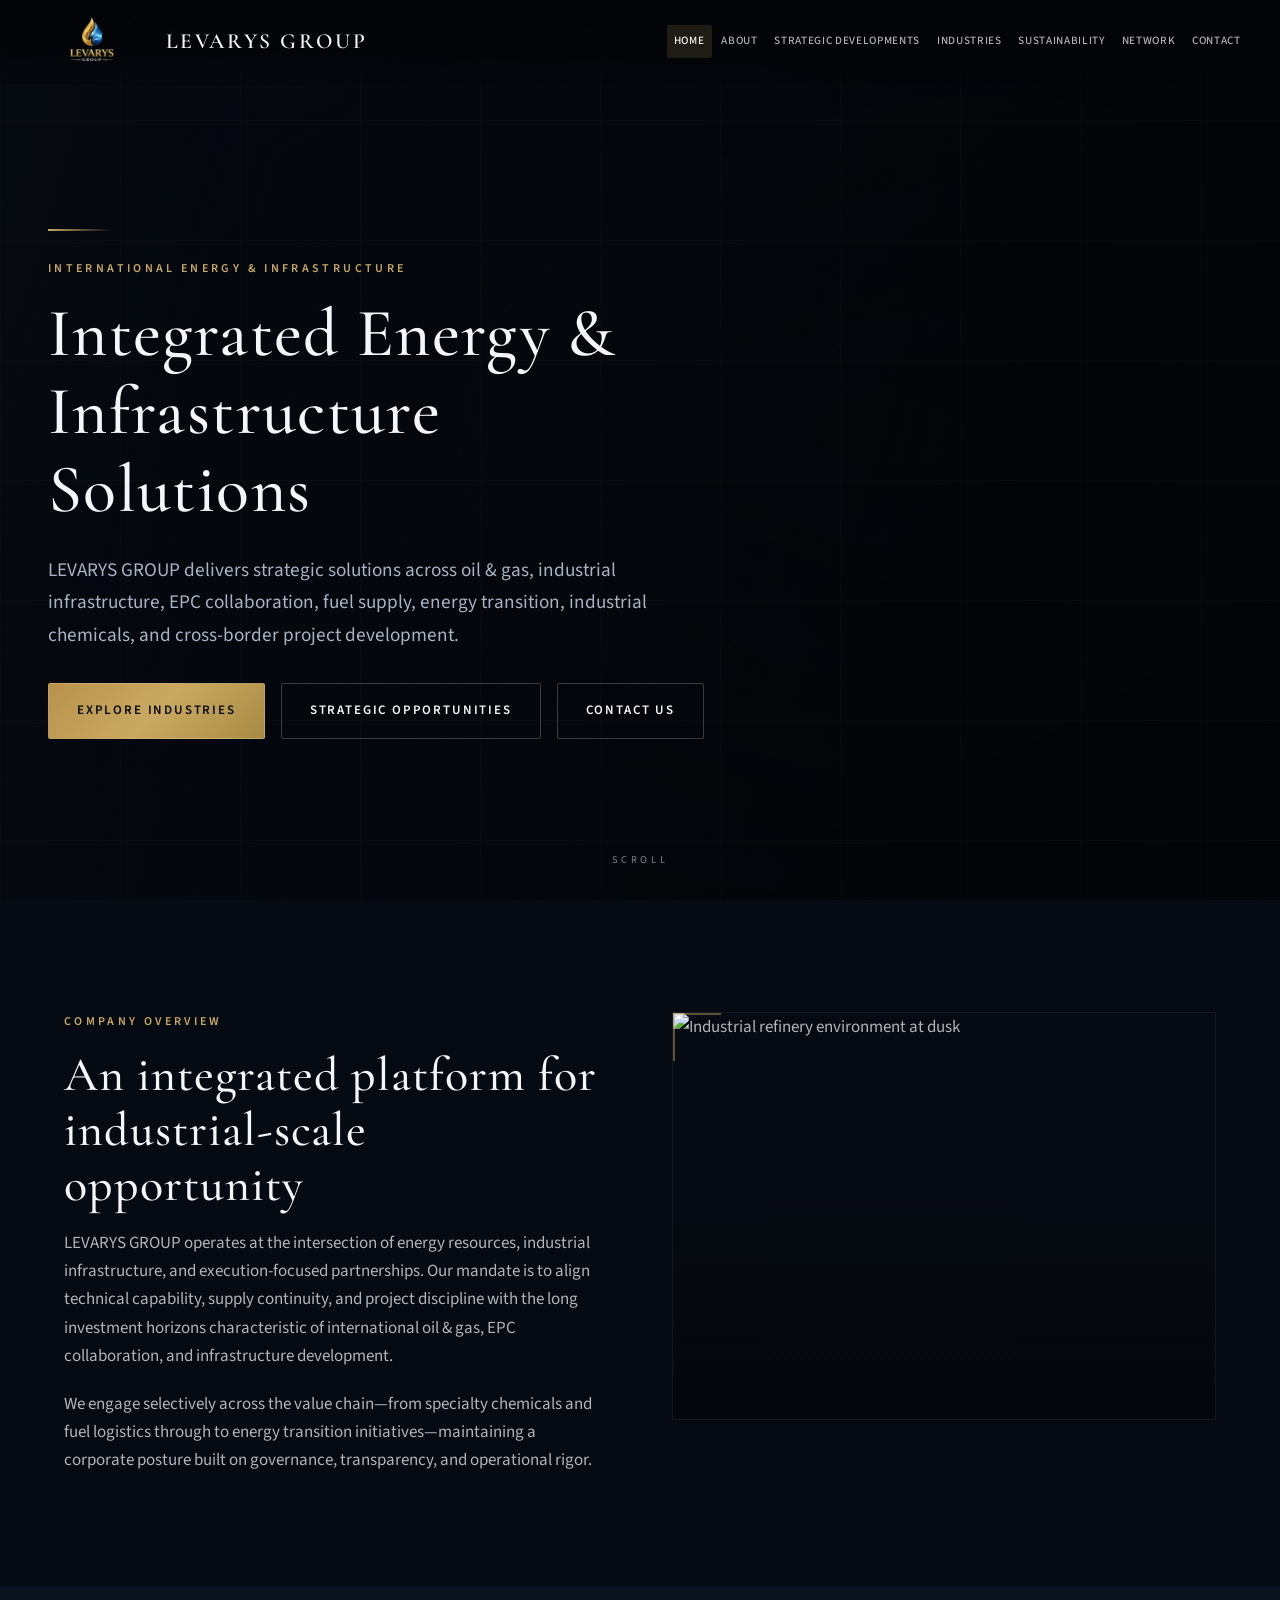
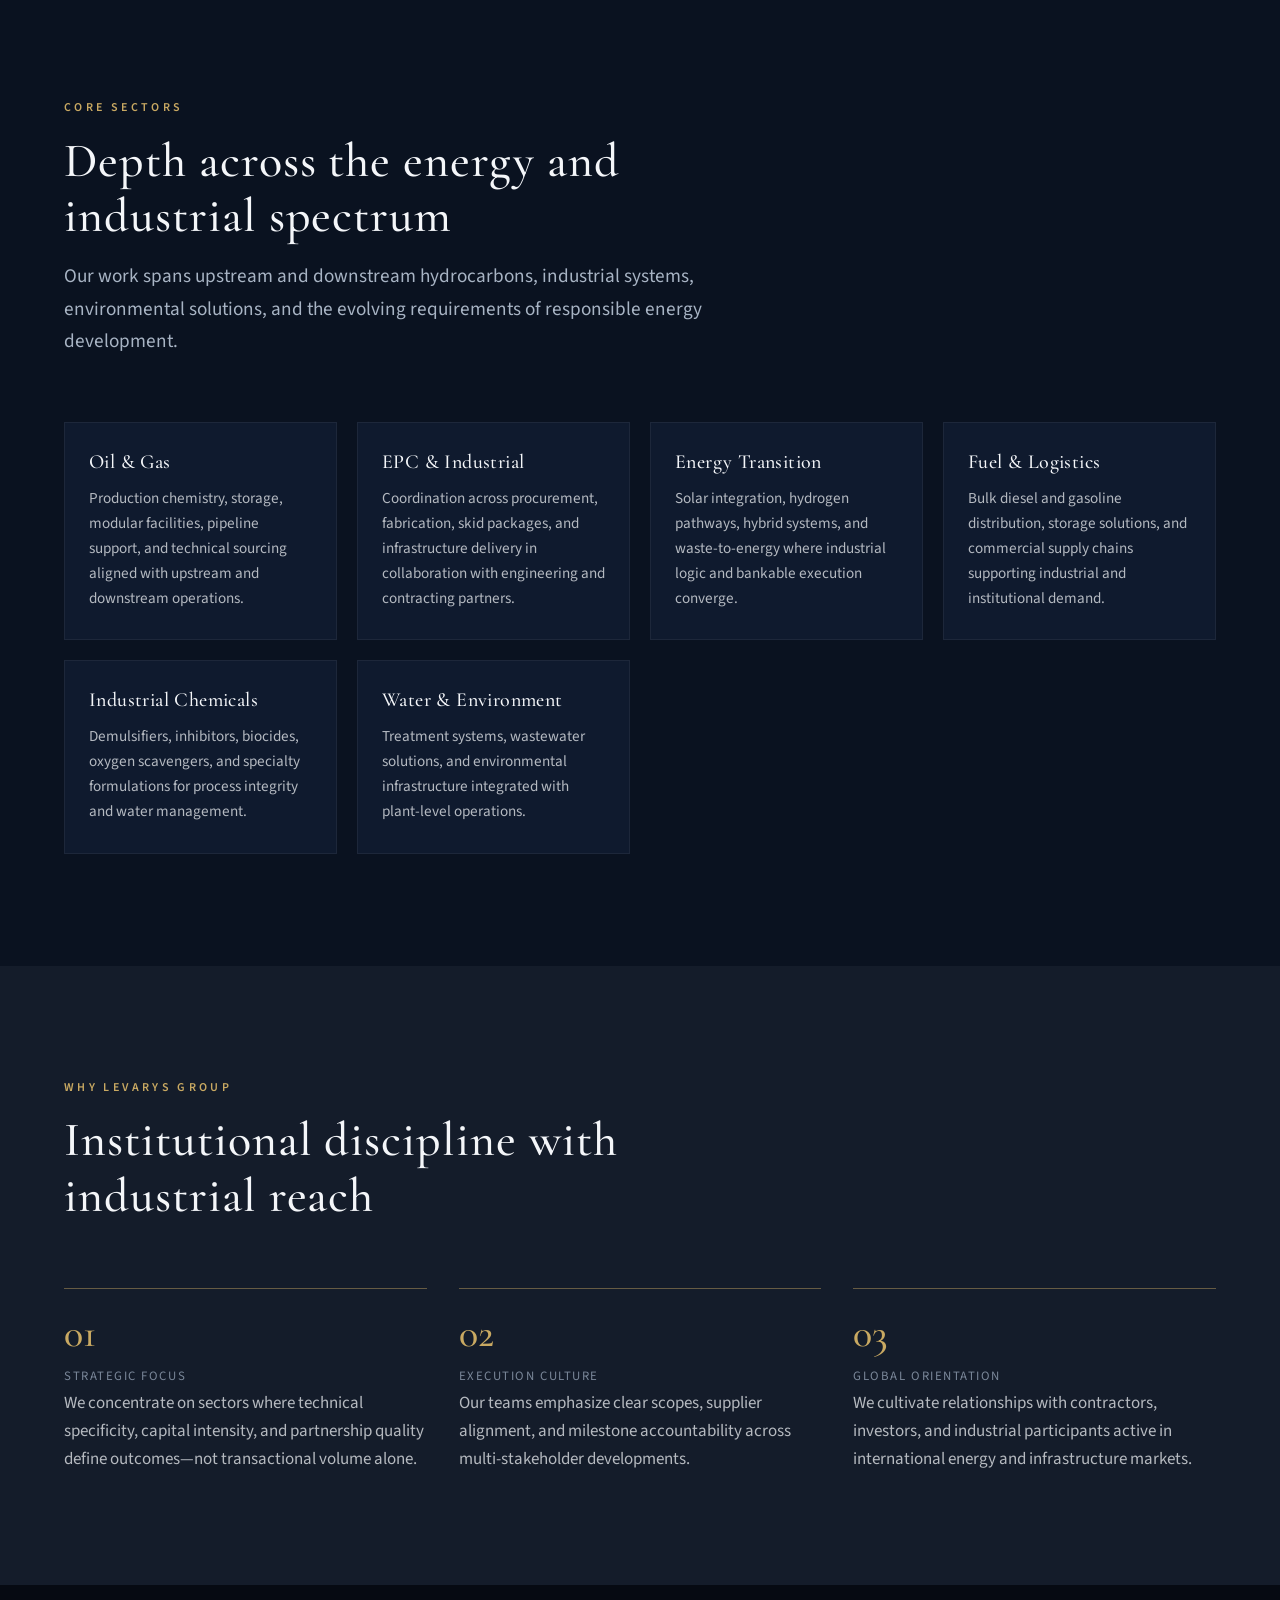
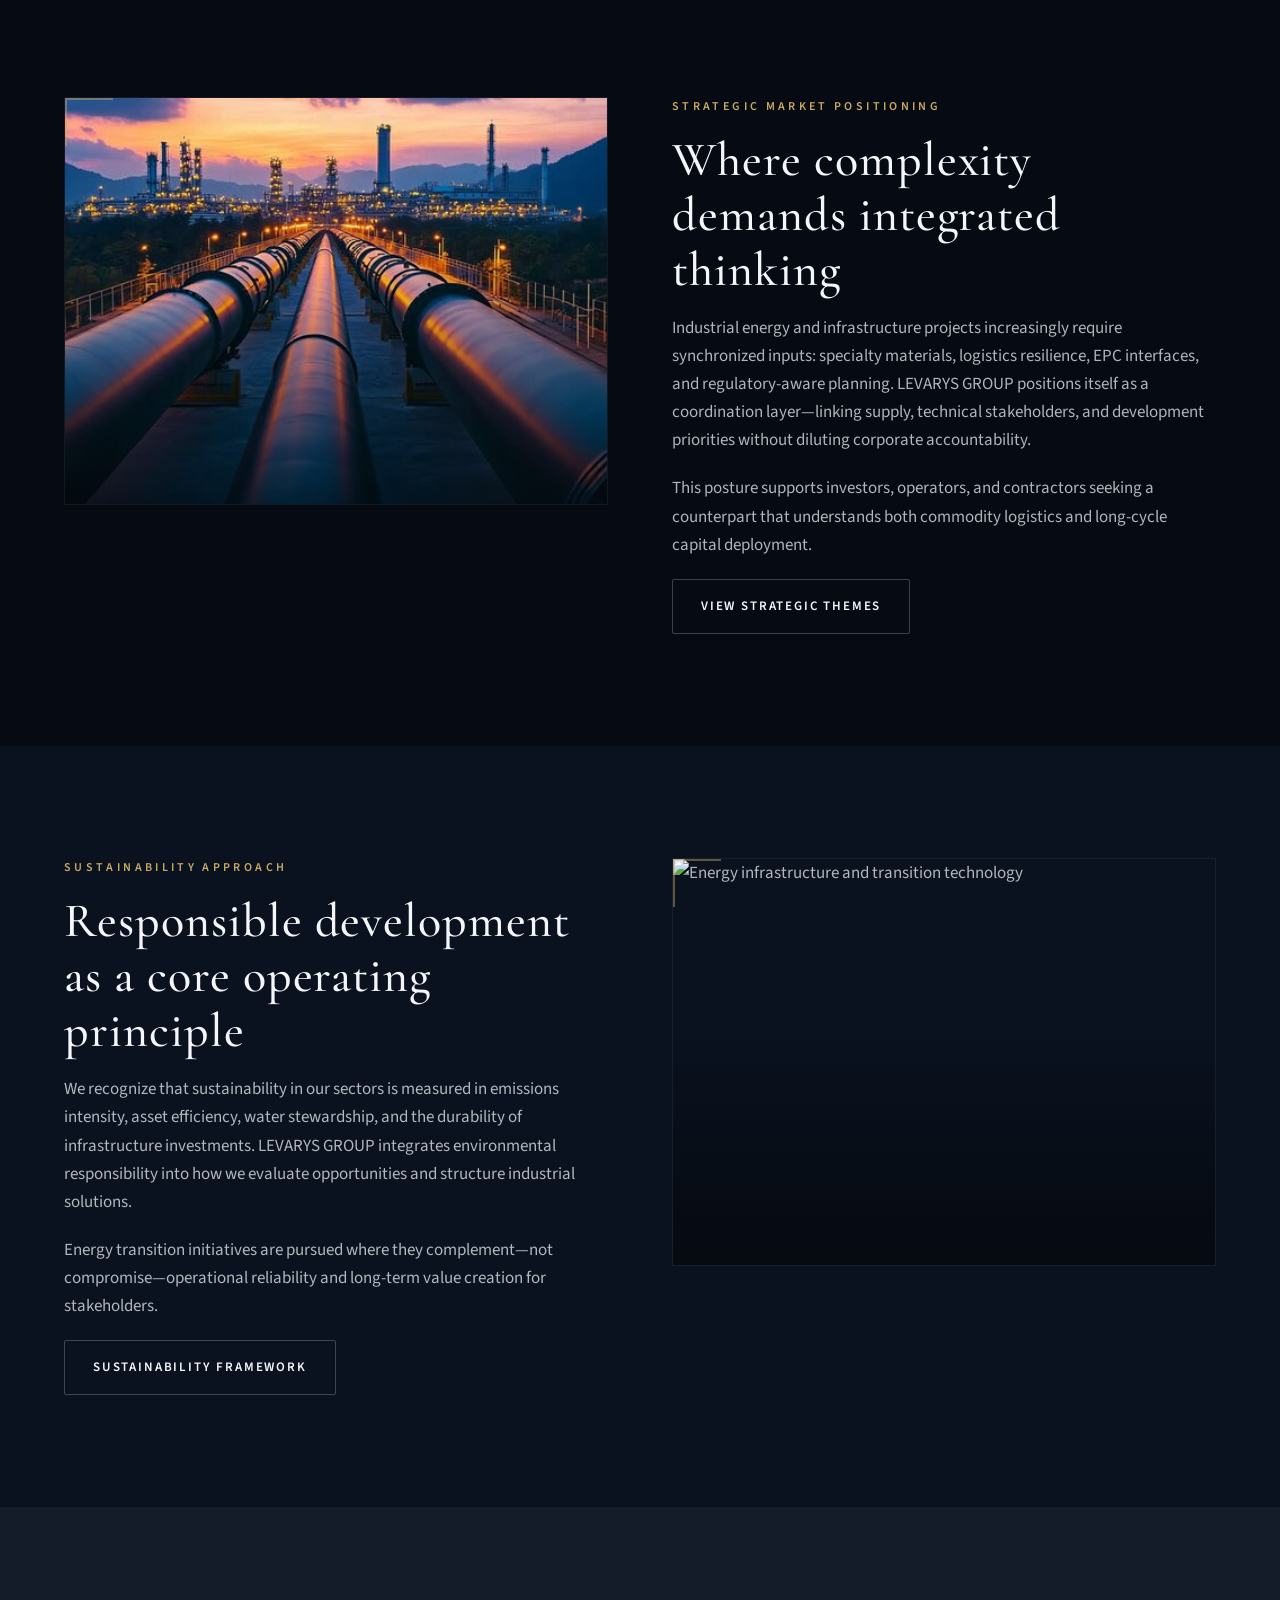
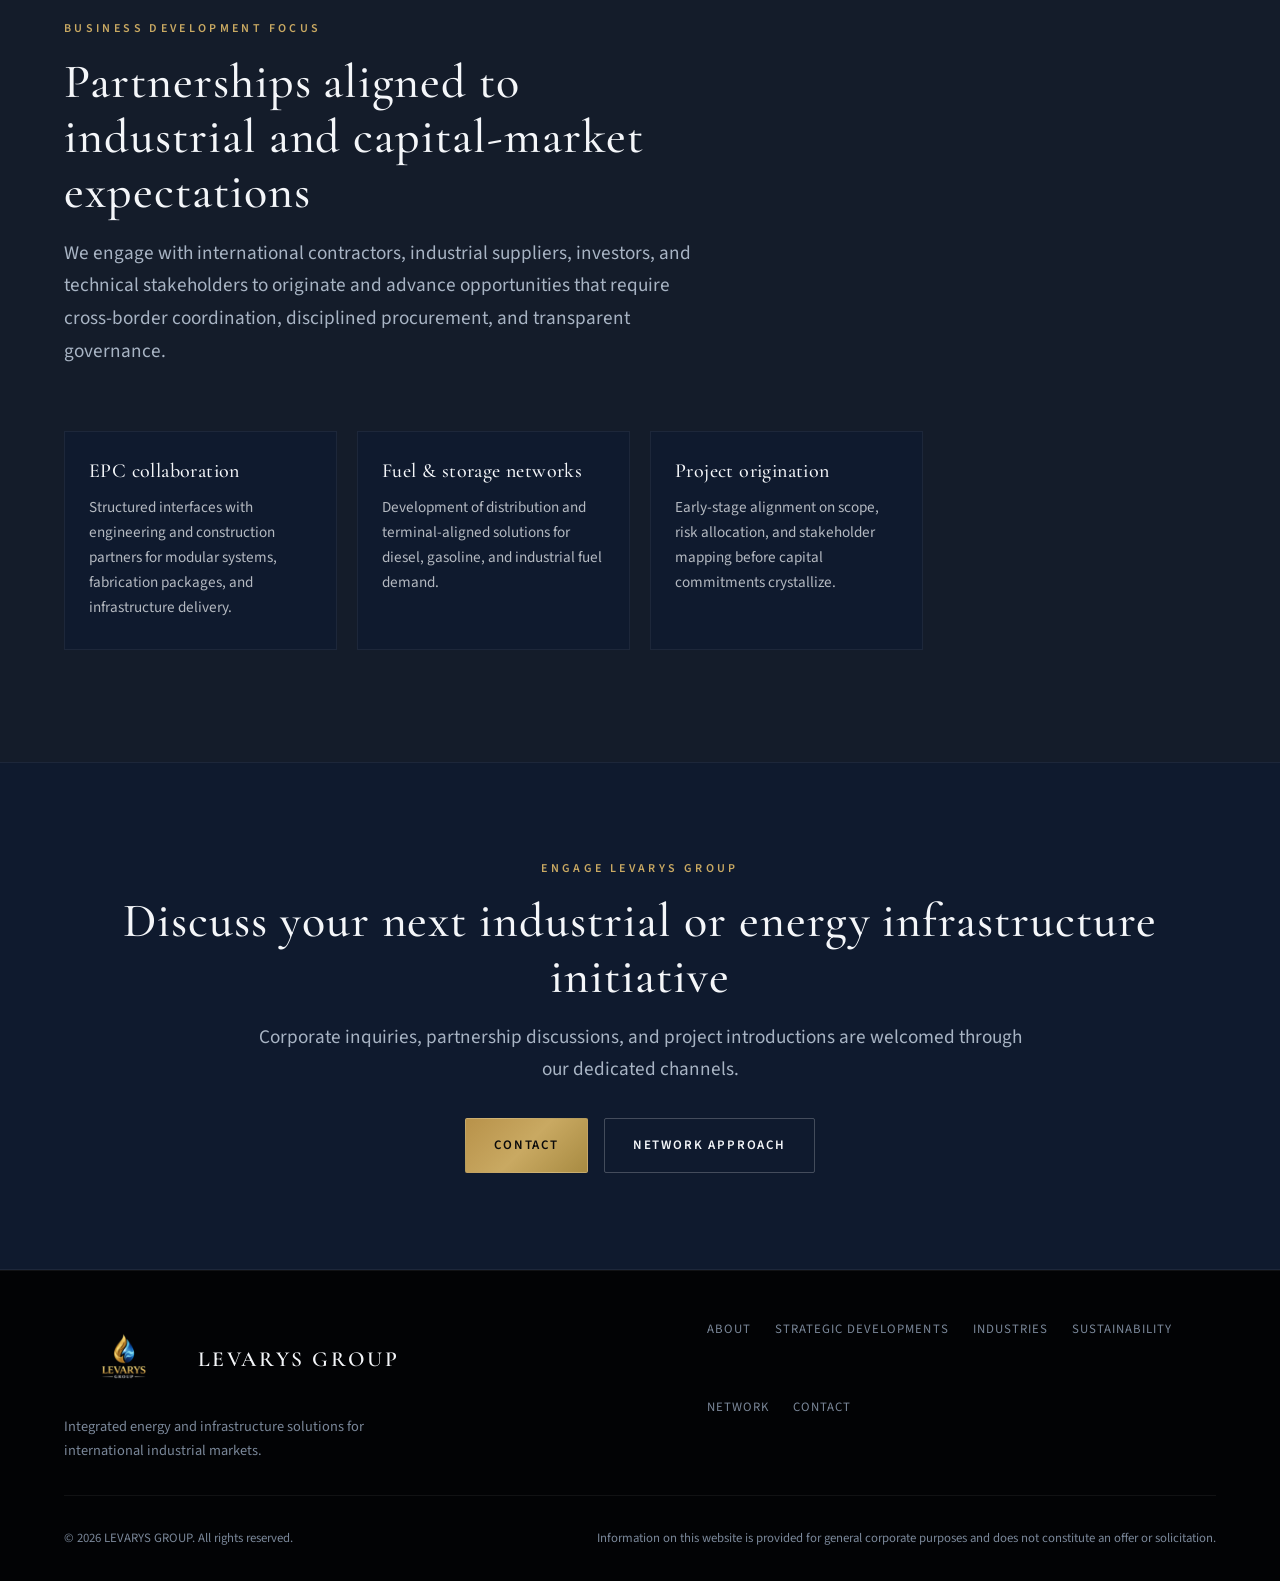
==== index.html @ 40f0cac2 "Adding Stable Version" ====
<!DOCTYPE html>
<html lang="en">
<head>
  <meta charset="UTF-8">
  <meta name="viewport" content="width=device-width, initial-scale=1.0">
  <title>LEVARYS GROUP — Integrated Energy &amp; Infrastructure Solutions</title>
  <meta name="description" content="LEVARYS GROUP delivers strategic solutions across oil &amp; gas, industrial infrastructure, EPC collaboration, fuel supply, energy transition, and cross-border project development.">
  <meta name="theme-color" content="#060a12">
  <link rel="icon" href="levarysgroup.svg" type="image/svg+xml">
  <link rel="preconnect" href="https://fonts.googleapis.com">
  <link rel="preconnect" href="https://fonts.gstatic.com" crossorigin>
  <link href="https://fonts.googleapis.com/css2?family=Cormorant+Garamond:ital,wght@0,400;0,500;0,600;0,700;1,400&family=Source+Sans+3:wght@300;400;500;600;700&display=swap" rel="stylesheet">
  <link rel="stylesheet" href="css/styles.css">
</head>
<body>
  <header class="site-header" id="header">
    <div class="header-inner">
      <a href="index.html" class="logo-link">
        <img src="levarysgroup.svg" width="1536" height="1024" alt="LEVARYS GROUP">
        <div class="logo-wordmark">
          <strong>Levarys Group</strong>
        </div>
      </a>
      <nav class="nav-primary" id="nav-primary" aria-label="Main">
        <a href="index.html" class="is-active">Home</a>
        <a href="about.html">About</a>
        <a href="strategic-developments.html">Strategic Developments</a>
        <a href="industries.html">Industries</a>
        <a href="sustainability.html">Sustainability</a>
        <a href="network.html">Network</a>
        <a href="contact.html">Contact</a>
      </nav>
      <button class="nav-toggle" type="button" aria-label="Menu" aria-expanded="false" aria-controls="nav-primary">
        <span></span><span></span><span></span>
      </button>
    </div>
  </header>

  <section class="hero" id="top" aria-label="Introduction">
    <div class="hero-media" aria-hidden="true">
      <div class="hero-slide" style="background-image:url('https://images.unsplash.com/photo-1620714223084-8fc769e7416c?auto=format&amp;fit=crop&amp;w=2400&amp;q=85');"></div>
      <div class="hero-slide" style="background-image:url('https://images.unsplash.com/photo-1613963931023-5dc59437c9a3?auto=format&amp;fit=crop&amp;w=2400&amp;q=85');"></div>
      <div class="hero-slide" style="background-image:url('https://images.unsplash.com/photo-1466611653911-95081537e5b7?auto=format&amp;fit=crop&amp;w=2400&amp;q=85');"></div>
    </div>
    <div class="hero-vignette" aria-hidden="true"></div>
    <div class="hero-gradient" aria-hidden="true"></div>
    <div class="hero-grid-lines" aria-hidden="true"></div>
    <div class="hero-content">
      <div class="hero-gold-rule"></div>
      <p class="eyebrow">International energy &amp; infrastructure</p>
      <h1>Integrated Energy &amp; Infrastructure Solutions</h1>
      <p class="lead">LEVARYS GROUP delivers strategic solutions across oil &amp; gas, industrial infrastructure, EPC collaboration, fuel supply, energy transition, industrial chemicals, and cross-border project development.</p>
      <div class="btn-row">
        <a class="btn btn-primary" href="industries.html">Explore Industries</a>
        <a class="btn btn-outline" href="strategic-developments.html">Strategic Opportunities</a>
        <a class="btn btn-outline" href="contact.html">Contact Us</a>
      </div>
    </div>
    <p class="hero-scroll-hint" aria-hidden="true">Scroll</p>
  </section>

  <main>
    <section class="bg-deep" id="overview">
      <div class="section-inner two-col reveal">
        <div>
          <p class="eyebrow">Company overview</p>
          <h2>An integrated platform for industrial-scale opportunity</h2>
          <p>LEVARYS GROUP operates at the intersection of energy resources, industrial infrastructure, and execution-focused partnerships. Our mandate is to align technical capability, supply continuity, and project discipline with the long investment horizons characteristic of international oil &amp; gas, EPC collaboration, and infrastructure development.</p>
          <p>We engage selectively across the value chain—from specialty chemicals and fuel logistics through to energy transition initiatives—maintaining a corporate posture built on governance, transparency, and operational rigor.</p>
        </div>
        <div class="media-frame corner-accent" style="position:relative;">
          <img src="https://images.unsplash.com/photo-1581092160562-40aa08e78837?auto=format&amp;fit=crop&amp;w=1200&amp;q=85" alt="Industrial refinery environment at dusk" width="800" height="600" loading="lazy">
        </div>
      </div>
    </section>

    <section class="bg-navy" id="sectors">
      <div class="section-inner">
        <div class="section-head reveal">
          <p class="eyebrow">Core sectors</p>
          <h2>Depth across the energy and industrial spectrum</h2>
          <p class="lead mt-0">Our work spans upstream and downstream hydrocarbons, industrial systems, environmental solutions, and the evolving requirements of responsible energy development.</p>
        </div>
        <div class="card-grid">
          <article class="card reveal">
            <h3>Oil &amp; Gas</h3>
            <p>Production chemistry, storage, modular facilities, pipeline support, and technical sourcing aligned with upstream and downstream operations.</p>
          </article>
          <article class="card reveal">
            <h3>EPC &amp; Industrial</h3>
            <p>Coordination across procurement, fabrication, skid packages, and infrastructure delivery in collaboration with engineering and contracting partners.</p>
          </article>
          <article class="card reveal">
            <h3>Energy Transition</h3>
            <p>Solar integration, hydrogen pathways, hybrid systems, and waste-to-energy where industrial logic and bankable execution converge.</p>
          </article>
          <article class="card reveal">
            <h3>Fuel &amp; Logistics</h3>
            <p>Bulk diesel and gasoline distribution, storage solutions, and commercial supply chains supporting industrial and institutional demand.</p>
          </article>
          <article class="card reveal">
            <h3>Industrial Chemicals</h3>
            <p>Demulsifiers, inhibitors, biocides, oxygen scavengers, and specialty formulations for process integrity and water management.</p>
          </article>
          <article class="card reveal">
            <h3>Water &amp; Environment</h3>
            <p>Treatment systems, wastewater solutions, and environmental infrastructure integrated with plant-level operations.</p>
          </article>
        </div>
      </div>
    </section>

    <section class="bg-charcoal" id="why">
      <div class="section-inner">
        <div class="section-head reveal">
          <p class="eyebrow">Why LEVARYS GROUP</p>
          <h2>Institutional discipline with industrial reach</h2>
        </div>
        <div class="pillars reveal">
          <div class="pillar">
            <strong>01</strong>
            <span>Strategic focus</span>
            <p>We concentrate on sectors where technical specificity, capital intensity, and partnership quality define outcomes—not transactional volume alone.</p>
          </div>
          <div class="pillar">
            <strong>02</strong>
            <span>Execution culture</span>
            <p>Our teams emphasize clear scopes, supplier alignment, and milestone accountability across multi-stakeholder developments.</p>
          </div>
          <div class="pillar">
            <strong>03</strong>
            <span>Global orientation</span>
            <p>We cultivate relationships with contractors, investors, and industrial participants active in international energy and infrastructure markets.</p>
          </div>
        </div>
      </div>
    </section>

    <section class="bg-deep" id="positioning">
      <div class="section-inner two-col reveal">
        <div class="media-frame corner-accent" style="position:relative;">
          <img src="assets/main-pipeline.jpg" alt="Pipeline infrastructure in industrial landscape" width="800" height="600" loading="lazy">
        </div>
        <div>
          <p class="eyebrow">Strategic market positioning</p>
          <h2>Where complexity demands integrated thinking</h2>
          <p>Industrial energy and infrastructure projects increasingly require synchronized inputs: specialty materials, logistics resilience, EPC interfaces, and regulatory-aware planning. LEVARYS GROUP positions itself as a coordination layer—linking supply, technical stakeholders, and development priorities without diluting corporate accountability.</p>
          <p>This posture supports investors, operators, and contractors seeking a counterpart that understands both commodity logistics and long-cycle capital deployment.</p>
          <a class="btn btn-outline" href="strategic-developments.html">View strategic themes</a>
        </div>
      </div>
    </section>

    <section class="bg-navy" id="sustainability">
      <div class="section-inner two-col reveal">
        <div>
          <p class="eyebrow">Sustainability approach</p>
          <h2>Responsible development as a core operating principle</h2>
          <p>We recognize that sustainability in our sectors is measured in emissions intensity, asset efficiency, water stewardship, and the durability of infrastructure investments. LEVARYS GROUP integrates environmental responsibility into how we evaluate opportunities and structure industrial solutions.</p>
          <p>Energy transition initiatives are pursued where they complement—not compromise—operational reliability and long-term value creation for stakeholders.</p>
          <a class="btn btn-outline" href="sustainability.html">Sustainability framework</a>
        </div>
        <div class="media-frame corner-accent" style="position:relative;">
          <img src="https://images.unsplash.com/photo-1497435334941-8c899ee9e8e9?auto=format&amp;fit=crop&amp;w=1200&amp;q=85" alt="Energy infrastructure and transition technology" width="800" height="600" loading="lazy">
        </div>
      </div>
    </section>

    <section class="bg-charcoal" id="business-dev">
      <div class="section-inner reveal">
        <div class="section-head">
          <p class="eyebrow">Business development focus</p>
          <h2>Partnerships aligned to industrial and capital-market expectations</h2>
          <p class="lead mt-0">We engage with international contractors, industrial suppliers, investors, and technical stakeholders to originate and advance opportunities that require cross-border coordination, disciplined procurement, and transparent governance.</p>
        </div>
        <div class="card-grid">
          <article class="card">
            <h3>EPC collaboration</h3>
            <p>Structured interfaces with engineering and construction partners for modular systems, fabrication packages, and infrastructure delivery.</p>
          </article>
          <article class="card">
            <h3>Fuel &amp; storage networks</h3>
            <p>Development of distribution and terminal-aligned solutions for diesel, gasoline, and industrial fuel demand.</p>
          </article>
          <article class="card">
            <h3>Project origination</h3>
            <p>Early-stage alignment on scope, risk allocation, and stakeholder mapping before capital commitments crystallize.</p>
          </article>
        </div>
      </div>
    </section>

    <section class="cta-band" id="cta">
      <div class="section-inner reveal">
        <p class="eyebrow">Engage LEVARYS GROUP</p>
        <h2>Discuss your next industrial or energy infrastructure initiative</h2>
        <p class="lead mx-auto text-center">Corporate inquiries, partnership discussions, and project introductions are welcomed through our dedicated channels.</p>
        <div class="btn-row" style="justify-content:center;">
          <a class="btn btn-primary" href="contact.html">Contact</a>
          <a class="btn btn-outline" href="network.html">Network approach</a>
        </div>
      </div>
    </section>
  </main>

  <footer class="site-footer">
    <div class="footer-inner">
      <div>
        <a href="index.html" class="logo-link" style="margin-bottom:1rem;">
          <img src="levarysgroup.svg" width="1536" height="1024" alt="">
          <div class="logo-wordmark">
            <strong>Levarys Group</strong>
          </div>
        </a>
        <p style="font-size:0.9rem;max-width:22rem;color:var(--metal);">Integrated energy and infrastructure solutions for international industrial markets.</p>
      </div>
      <nav class="footer-nav" aria-label="Footer">
        <a href="about.html">About</a>
        <a href="strategic-developments.html">Strategic Developments</a>
        <a href="industries.html">Industries</a>
        <a href="sustainability.html">Sustainability</a>
        <a href="network.html">Network</a>
        <a href="contact.html">Contact</a>
      </nav>
      <div class="footer-bottom">
        <span>&copy; <span id="y"></span> LEVARYS GROUP. All rights reserved.</span>
        <span>Information on this website is provided for general corporate purposes and does not constitute an offer or solicitation.</span>
      </div>
    </div>
  </footer>
  <script src="js/main.js"></script>
  <script>document.getElementById("y").textContent = new Date().getFullYear();</script>
</body>
</html>
---- css/styles.css ----
/* LEVARYS GROUP — Institutional corporate theme */
:root {
  --bg-deep: #030508;
  --bg: #060a12;
  --navy: #0a1220;
  --navy-mid: #0f1a2e;
  --charcoal: #141c2a;
  --charcoal-light: #1c2738;
  --metal: #7a8799;
  --metal-bright: #a8b4c4;
  --white: #f4f6f9;
  --white-muted: rgba(244, 246, 249, 0.72);
  --gold: #c9a962;
  --gold-soft: rgba(201, 169, 98, 0.14);
  --gold-line: rgba(201, 169, 98, 0.45);
  --border: rgba(255, 255, 255, 0.06);
  --ease-out: cubic-bezier(0.22, 1, 0.36, 1);
  --font-display: "Cormorant Garamond", Georgia, serif;
  --font-body: "Source Sans 3", system-ui, sans-serif;
  --header-h: 5.25rem;
  --max: 72rem;
}

*,
*::before,
*::after {
  box-sizing: border-box;
}

html {
  scroll-behavior: smooth;
}

body {
  margin: 0;
  font-family: var(--font-body);
  font-size: 1.0625rem;
  font-weight: 400;
  line-height: 1.65;
  color: var(--white-muted);
  background: var(--bg-deep);
  overflow-x: hidden;
}

img {
  max-width: 100%;
  height: auto;
  display: block;
}

a {
  color: var(--gold);
  text-decoration: none;
  transition: color 0.2s var(--ease-out);
}

a:hover {
  color: #dfc78a;
}

h1,
h2,
h3,
h4 {
  font-family: var(--font-display);
  font-weight: 500;
  color: var(--white);
  letter-spacing: 0.02em;
  line-height: 1.15;
}

h1 {
  font-size: clamp(2.5rem, 5.5vw, 4.25rem);
}

h2 {
  font-size: clamp(2rem, 3.8vw, 3rem);
  margin: 0 0 1rem;
}

h3 {
  font-size: clamp(1.35rem, 2.2vw, 1.75rem);
  margin: 0 0 0.75rem;
}

p {
  margin: 0 0 1.25rem;
}

p:last-child {
  margin-bottom: 0;
}

.eyebrow {
  font-family: var(--font-body);
  font-size: 0.75rem;
  font-weight: 600;
  letter-spacing: 0.28em;
  text-transform: uppercase;
  color: var(--gold);
  margin: 0 0 1rem;
}

.lead {
  font-size: 1.2rem;
  line-height: 1.7;
  color: var(--metal-bright);
  max-width: 48rem;
}

/* ——— Header ——— */
.site-header {
  position: fixed;
  top: 0;
  left: 0;
  right: 0;
  z-index: 1000;
  height: var(--header-h);
  display: flex;
  align-items: center;
  background: linear-gradient(180deg, rgba(3, 5, 8, 0.96) 0%, rgba(3, 5, 8, 0.78) 70%, transparent 100%);
  border-bottom: 1px solid transparent;
  transition: background 0.35s var(--ease-out), border-color 0.35s, backdrop-filter 0.35s;
}

.site-header.is-scrolled {
  background: rgba(6, 10, 18, 0.92);
  backdrop-filter: blur(12px);
  border-bottom-color: var(--border);
}

.header-inner {
  width: min(100% - 3rem, var(--max) + 4rem);
  margin-inline: auto;
  display: flex;
  align-items: center;
  gap: 1.5rem;
}

.logo-link {
  display: flex;
  align-items: center;
  gap: 0.85rem;
  color: var(--white);
  flex-shrink: 0;
}

.logo-link:hover {
  color: var(--white);
}

.logo-link img {
  height: 5rem;
  width: auto;
}

.logo-wordmark {
  display: flex;
  flex-direction: column;
  gap: 0.1rem;
}

.logo-wordmark strong {
  font-family: var(--font-display);
  font-size: 1.35rem;
  font-weight: 600;
  letter-spacing: 0.12em;
  text-transform: uppercase;
  line-height: 1;
}

.logo-wordmark span {
  font-size: 0.65rem;
  letter-spacing: 0.22em;
  text-transform: uppercase;
  color: var(--metal);
}

.nav-primary {
  display: flex;
  align-items: center;
  gap: 0.15rem;
  margin-left: auto;
  flex-wrap: wrap;
  justify-content: flex-end;
}

.nav-primary a {
  font-size: 0.8125rem;
  font-weight: 500;
  letter-spacing: 0.06em;
  text-transform: uppercase;
  color: var(--white-muted);
  padding: 0.5rem 0.65rem;
  border-radius: 2px;
  transition: color 0.2s, background 0.2s;
}

.nav-primary a:hover,
.nav-primary a.is-active {
  color: var(--white);
  background: var(--gold-soft);
}

@media (max-width: 1280px) and (min-width: 1081px) {
  .nav-primary a {
    font-size: 0.7rem;
    padding: 0.45rem 0.45rem;
  }
}

.nav-toggle {
  display: none;
  flex-direction: column;
  gap: 6px;
  background: none;
  border: none;
  cursor: pointer;
  padding: 0.5rem;
  margin-right: -0.5rem;
}

.nav-toggle span {
  display: block;
  width: 26px;
  height: 2px;
  background: var(--white);
  transition: transform 0.3s var(--ease-out), opacity 0.2s;
}

.nav-toggle[aria-expanded="true"] span:nth-child(1) {
  transform: translateY(8px) rotate(45deg);
}

.nav-toggle[aria-expanded="true"] span:nth-child(2) {
  opacity: 0;
}

.nav-toggle[aria-expanded="true"] span:nth-child(3) {
  transform: translateY(-8px) rotate(-45deg);
}

@media (max-width: 1080px) {
  .nav-toggle {
    display: flex;
  }

  .nav-primary {
    margin-left: 0;
    position: fixed;
    inset: var(--header-h) 0 0 0;
    flex-direction: column;
    align-items: stretch;
    justify-content: flex-start;
    padding: 2rem 1.5rem;
    gap: 0;
    background: rgba(6, 10, 18, 0.98);
    border-top: 1px solid var(--border);
    transform: translateX(100%);
    transition: transform 0.45s var(--ease-out);
  }

  .nav-primary.is-open {
    transform: translateX(0);
  }

  .nav-primary a {
    padding: 1rem 0;
    border-bottom: 1px solid var(--border);
    font-size: 0.9rem;
  }
}

/* ——— Buttons ——— */
.btn-row {
  display: flex;
  flex-wrap: wrap;
  gap: 1rem;
  margin-top: 2rem;
}

.btn {
  display: inline-flex;
  align-items: center;
  justify-content: center;
  gap: 0.5rem;
  font-family: var(--font-body);
  font-size: 0.8125rem;
  font-weight: 600;
  letter-spacing: 0.14em;
  text-transform: uppercase;
  padding: 1rem 1.75rem;
  border-radius: 2px;
  border: 1px solid transparent;
  cursor: pointer;
  transition: background 0.25s var(--ease-out), border-color 0.25s, color 0.25s, transform 0.2s;
}

.btn:active {
  transform: scale(0.98);
}

.btn-primary {
  background: linear-gradient(135deg, #b8924a 0%, var(--gold) 50%, #a88b42 100%);
  color: #0a0a0a;
  border-color: rgba(255, 255, 255, 0.12);
}

.btn-primary:hover {
  color: #0a0a0a;
  filter: brightness(1.06);
}

.btn-outline {
  background: transparent;
  color: var(--white);
  border-color: rgba(255, 255, 255, 0.22);
}

.btn-outline:hover {
  border-color: var(--gold-line);
  color: var(--gold);
  background: rgba(201, 169, 98, 0.06);
}

/* ——— Hero ——— */
.hero {
  position: relative;
  min-height: 100vh;
  min-height: 100dvh;
  display: flex;
  align-items: center;
  justify-content: center;
  padding: calc(var(--header-h) + 3rem) 1.5rem 4rem;
  overflow: hidden;
}

.hero-media {
  position: absolute;
  inset: 0;
  z-index: 0;
}

.hero-slide {
  position: absolute;
  inset: -4%;
  background-size: cover;
  background-position: center;
  opacity: 0;
  animation: heroFade 24s infinite;
  will-change: opacity, transform;
}

.hero-slide:nth-child(1) {
  animation-delay: 0s;
}

.hero-slide:nth-child(2) {
  animation-delay: 8s;
}

.hero-slide:nth-child(3) {
  animation-delay: 16s;
}

@keyframes heroFade {
  0%,
  3% {
    opacity: 0;
    transform: scale(1.04);
  }
  8%,
  30% {
    opacity: 1;
    transform: scale(1);
  }
  38%,
  100% {
    opacity: 0;
    transform: scale(1.02);
  }
}

.hero-vignette {
  position: absolute;
  inset: 0;
  background: radial-gradient(ellipse 80% 70% at 50% 45%, transparent 0%, rgba(3, 5, 8, 0.5) 55%, rgba(3, 5, 8, 0.92) 100%);
  z-index: 1;
}

.hero-gradient {
  position: absolute;
  inset: 0;
  background: linear-gradient(105deg, rgba(6, 10, 18, 0.88) 0%, rgba(6, 10, 18, 0.45) 45%, transparent 75%);
  z-index: 2;
}

.hero-grid-lines {
  position: absolute;
  inset: 0;
  z-index: 3;
  opacity: 0.12;
  background-image: linear-gradient(rgba(201, 169, 98, 0.25) 1px, transparent 1px),
    linear-gradient(90deg, rgba(201, 169, 98, 0.15) 1px, transparent 1px);
  background-size: 120px 120px;
  pointer-events: none;
}

.hero-content {
  position: relative;
  z-index: 4;
  width: min(100%, var(--max) + 2rem);
  margin-inline: auto;
}

.hero-gold-rule {
  width: 4rem;
  height: 2px;
  background: linear-gradient(90deg, var(--gold), transparent);
  margin-bottom: 1.75rem;
  animation: ruleIn 1.2s var(--ease-out) 0.2s both;
}

@keyframes ruleIn {
  from {
    width: 0;
    opacity: 0;
  }
  to {
    width: 4rem;
    opacity: 1;
  }
}

.hero h1 {
  max-width: 18ch;
  margin: 0 0 1.5rem;
  animation: fadeUp 1s var(--ease-out) 0.1s both;
}

.hero .lead {
  max-width: 40rem;
  animation: fadeUp 1s var(--ease-out) 0.25s both;
}

.hero .btn-row {
  animation: fadeUp 1s var(--ease-out) 0.4s both;
}

@keyframes fadeUp {
  from {
    opacity: 0;
    transform: translateY(28px);
  }
  to {
    opacity: 1;
    transform: translateY(0);
  }
}

.hero-scroll-hint {
  position: absolute;
  bottom: 2rem;
  left: 50%;
  transform: translateX(-50%);
  z-index: 5;
  font-size: 0.65rem;
  letter-spacing: 0.35em;
  text-transform: uppercase;
  color: var(--metal);
  animation: bounceHint 2.5s ease-in-out infinite;
}

@keyframes bounceHint {
  0%,
  100% {
    opacity: 0.5;
    transform: translateX(-50%) translateY(0);
  }
  50% {
    opacity: 1;
    transform: translateX(-50%) translateY(6px);
  }
}

/* ——— Sections ——— */
main > section,
.page-block {
  padding: clamp(4rem, 10vw, 7rem) 1.5rem;
}

.section-inner {
  width: min(100%, var(--max));
  margin-inline: auto;
}

.section-head {
  margin-bottom: clamp(2.5rem, 5vw, 4rem);
  max-width: 40rem;
}

.bg-navy {
  background: var(--navy);
}

.bg-charcoal {
  background: var(--charcoal);
}

.bg-deep {
  background: var(--bg);
}

.two-col {
  display: grid;
  gap: clamp(2rem, 5vw, 4rem);
  align-items: start;
}

@media (min-width: 900px) {
  .two-col {
    grid-template-columns: 1fr 1fr;
  }
}

.media-frame {
  position: relative;
  border: 1px solid var(--border);
  overflow: hidden;
  aspect-ratio: 4 / 3;
}

.media-frame::after {
  content: "";
  position: absolute;
  inset: 0;
  background: linear-gradient(180deg, transparent 40%, rgba(3, 5, 8, 0.65) 100%);
  pointer-events: none;
}

.media-frame img {
  width: 100%;
  height: 100%;
  object-fit: cover;
  transition: transform 8s linear;
}

.media-frame:hover img {
  transform: scale(1.05);
}

.corner-accent::before {
  content: "";
  position: absolute;
  top: 0;
  left: 0;
  width: 3rem;
  height: 3rem;
  border-top: 2px solid var(--gold-line);
  border-left: 2px solid var(--gold-line);
  z-index: 2;
  pointer-events: none;
}

/* Cards grid */
.card-grid {
  display: grid;
  gap: 1.25rem;
  grid-template-columns: repeat(auto-fill, minmax(17rem, 1fr));
}

.card {
  background: var(--navy-mid);
  border: 1px solid var(--border);
  padding: 1.75rem 1.5rem;
  transition: border-color 0.3s, transform 0.35s var(--ease-out);
}

.card:hover {
  border-color: rgba(201, 169, 98, 0.25);
  transform: translateY(-4px);
}

.card h3 {
  font-size: 1.25rem;
}

.card p {
  font-size: 0.95rem;
}

/* Reveal on scroll */
.reveal {
  opacity: 0;
  transform: translateY(32px);
  transition: opacity 0.8s var(--ease-out), transform 0.8s var(--ease-out);
}

.reveal.is-visible {
  opacity: 1;
  transform: translateY(0);
}

/* Pillars / stats */
.pillars {
  display: grid;
  gap: 2rem;
}

@media (min-width: 700px) {
  .pillars {
    grid-template-columns: repeat(3, 1fr);
  }
}

.pillar {
  text-align: left;
  padding-top: 1.5rem;
  border-top: 1px solid var(--gold-line);
}

.pillar strong {
  display: block;
  font-family: var(--font-display);
  font-size: 2.5rem;
  color: var(--gold);
  font-weight: 500;
  line-height: 1;
  margin-bottom: 0.5rem;
}

.pillar span {
  font-size: 0.8rem;
  letter-spacing: 0.12em;
  text-transform: uppercase;
  color: var(--metal);
}

/* CTA band */
.cta-band {
  position: relative;
  padding: clamp(4rem, 8vw, 6rem) 1.5rem;
  text-align: center;
  background: var(--navy-mid);
  border-block: 1px solid var(--border);
  overflow: hidden;
}

.cta-band::before {
  content: "";
  position: absolute;
  inset: 0;
  background: url("https://images.unsplash.com/photo-1581092160562-40aa08e78837?auto=format&fit=crop&w=2000&q=80")
    center / cover;
  opacity: 0.18;
  filter: grayscale(0.4);
}

.cta-band .section-inner {
  position: relative;
  z-index: 1;
}

.cta-band h2 {
  margin-bottom: 1rem;
}

/* Page hero (inner pages) */
.page-hero {
  position: relative;
  padding: calc(var(--header-h) + 4rem) 1.5rem 3.5rem;
  background: var(--bg);
  overflow: hidden;
}

.page-hero::before {
  content: "";
  position: absolute;
  inset: 0;
  background: linear-gradient(180deg, rgba(10, 18, 32, 0.9) 0%, var(--bg-deep) 100%),
    url("https://images.unsplash.com/photo-1620714223084-8fc769e7416c?auto=format&fit=crop&w=2000&q=80") center / cover;
  opacity: 0.85;
}

.page-hero .section-inner {
  position: relative;
  z-index: 1;
}

.page-hero h1 {
  margin: 0 0 1rem;
}

.page-hero .lead {
  max-width: 42rem;
}

/* Services divisions */
.service-division {
  display: grid;
  gap: 2rem;
  padding: clamp(3rem, 6vw, 5rem) 0;
  border-bottom: 1px solid var(--border);
}

.service-division:last-child {
  border-bottom: none;
}

@media (min-width: 960px) {
  .service-division {
    grid-template-columns: minmax(0, 1fr) minmax(0, 1.2fr);
    align-items: start;
    gap: 3rem;
  }
}

.service-division:nth-child(even) > div:last-child {
  order: 1;
}

.service-division:nth-child(even) .service-visual {
  order: 2;
}

@media (max-width: 959px) {
  .service-division:nth-child(even) .service-visual,
  .service-division:nth-child(even) > div:last-child {
    order: 0;
  }
}

.service-visual {
  position: relative;
  min-height: 14rem;
  border: 1px solid var(--border);
  overflow: hidden;
}

.service-visual img {
  width: 100%;
  height: 100%;
  object-fit: cover;
  min-height: 14rem;
}

.service-num {
  font-family: var(--font-display);
  font-size: 4rem;
  line-height: 1;
  color: rgba(201, 169, 98, 0.2);
  position: absolute;
  top: 1rem;
  right: 1rem;
  z-index: 1;
}

.service-list {
  list-style: none;
  margin: 1.5rem 0 0;
  padding: 0;
  columns: 1;
}

@media (min-width: 600px) {
  .service-list {
    columns: 2;
    column-gap: 2rem;
  }
}

.service-list li {
  position: relative;
  padding-left: 1.25rem;
  margin-bottom: 0.65rem;
  font-size: 0.95rem;
  break-inside: avoid;
}

.service-list li::before {
  content: "";
  position: absolute;
  left: 0;
  top: 0.55em;
  width: 5px;
  height: 5px;
  background: var(--gold);
  border-radius: 1px;
}

/* Strategic blocks */
.strategic-block {
  display: grid;
  gap: 2rem;
  margin-bottom: clamp(3rem, 6vw, 5rem);
  padding-bottom: clamp(3rem, 6vw, 5rem);
  border-bottom: 1px solid var(--border);
}

.strategic-block:last-child {
  border-bottom: none;
  margin-bottom: 0;
  padding-bottom: 0;
}

@media (min-width: 880px) {
  .strategic-block {
    grid-template-columns: 1.1fr 0.9fr;
    align-items: center;
  }

  .strategic-block:nth-child(even) > div:first-child {
    order: 2;
  }

  .strategic-block:nth-child(even) .strategic-visual {
    order: 1;
  }
}

.strategic-visual {
  position: relative;
  border: 1px solid var(--border);
  aspect-ratio: 16 / 10;
  overflow: hidden;
  min-height: 12rem;
}

.strategic-visual img {
  position: absolute;
  inset: 0;
  width: 100%;
  height: 100%;
  object-fit: cover;
  display: block;
}

/* Industry cards */
.industry-card {
  position: relative;
  min-height: 16rem;
  border: 1px solid var(--border);
  overflow: hidden;
  display: flex;
  flex-direction: column;
  justify-content: flex-end;
  padding: 1.75rem;
  isolation: isolate;
}

.industry-card::before {
  content: "";
  position: absolute;
  inset: 0;
  background: linear-gradient(180deg, transparent 20%, rgba(3, 5, 8, 0.92) 100%);
  z-index: 1;
}

.industry-card img {
  position: absolute;
  inset: 0;
  width: 100%;
  height: 100%;
  object-fit: cover;
  z-index: 0;
  transition: transform 6s linear;
}

.industry-card:hover img {
  transform: scale(1.06);
}

.industry-card h3 {
  position: relative;
  z-index: 2;
  margin: 0;
  font-size: 1.5rem;
}

.industry-card p {
  position: relative;
  z-index: 2;
  font-size: 0.9rem;
  margin-top: 0.5rem;
  color: var(--metal-bright);
}

/* Sustainability */
.sus-panels {
  display: grid;
  gap: 1.5rem;
}

@media (min-width: 768px) {
  .sus-panels {
    grid-template-columns: repeat(2, 1fr);
  }
}

@media (min-width: 1100px) {
  .sus-panels {
    grid-template-columns: repeat(3, 1fr);
  }
}

.sus-panel {
  border: 1px solid var(--border);
  padding: 2rem 1.75rem;
  background: linear-gradient(160deg, var(--navy-mid) 0%, var(--charcoal) 100%);
  min-height: 12rem;
}

.sus-panel h3 {
  font-size: 1.2rem;
}

/* Network prose */
.prose-block {
  max-width: 48rem;
  margin-inline: auto;
  text-align: center;
}

.prose-block p {
  font-size: 1.1rem;
}

/* Contact */
.contact-layout {
  display: grid;
  gap: 3rem;
}

@media (min-width: 960px) {
  .contact-layout {
    grid-template-columns: 1.15fr 0.85fr;
    align-items: start;
  }
}

.form-grid {
  display: grid;
  gap: 1.25rem;
}

@media (min-width: 560px) {
  .form-grid.two {
    grid-template-columns: 1fr 1fr;
  }
}

label {
  display: block;
  font-size: 0.75rem;
  letter-spacing: 0.12em;
  text-transform: uppercase;
  color: var(--metal);
  margin-bottom: 0.45rem;
}

input,
select,
textarea {
  width: 100%;
  font-family: var(--font-body);
  font-size: 1rem;
  color: var(--white);
  background: var(--charcoal-light);
  border: 1px solid var(--border);
  padding: 0.85rem 1rem;
  border-radius: 2px;
  transition: border-color 0.2s, box-shadow 0.2s;
}

input:focus,
select:focus,
textarea:focus {
  outline: none;
  border-color: var(--gold-line);
  box-shadow: 0 0 0 3px var(--gold-soft);
}

textarea {
  min-height: 10rem;
  resize: vertical;
}

.contact-aside {
  border: 1px solid var(--border);
  padding: 2rem;
  background: var(--navy-mid);
}

.contact-aside h3 {
  font-size: 1.15rem;
  margin-bottom: 1rem;
}

.mail-list {
  list-style: none;
  margin: 0;
  padding: 0;
}

.mail-list li {
  margin-bottom: 1rem;
  font-size: 0.95rem;
}

.mail-list a {
  word-break: break-all;
}

/* Footer */
.site-footer {
  padding: 3rem 1.5rem 2rem;
  background: #020305;
  border-top: 1px solid var(--border);
}

.footer-inner {
  width: min(100%, var(--max));
  margin-inline: auto;
  display: grid;
  gap: 2rem;
}

@media (min-width: 768px) {
  .footer-inner {
    grid-template-columns: 1.2fr 1fr;
  }
}

.footer-nav {
  display: flex;
  flex-wrap: wrap;
  gap: 0.75rem 1.5rem;
}

.footer-nav a {
  font-size: 0.8rem;
  letter-spacing: 0.08em;
  text-transform: uppercase;
  color: var(--metal);
}

.footer-nav a:hover {
  color: var(--gold);
}

.footer-bottom {
  grid-column: 1 / -1;
  padding-top: 2rem;
  border-top: 1px solid var(--border);
  font-size: 0.8rem;
  color: var(--metal);
  display: flex;
  flex-wrap: wrap;
  gap: 1rem;
  justify-content: space-between;
}

/* Utilities */
.mt-0 {
  margin-top: 0;
}

.text-center {
  text-align: center;
}

.mx-auto {
  margin-inline: auto;
}

.max-w-prose {
  max-width: 42rem;
}

@media (prefers-reduced-motion: reduce) {
  html {
    scroll-behavior: auto;
  }

  .hero-slide {
    animation: none !important;
    opacity: 0;
  }

  .hero-slide:first-child {
    opacity: 1;
  }

  .hero-scroll-hint {
    animation: none;
  }

  .reveal {
    opacity: 1;
    transform: none;
    transition: none;
  }

  .media-frame:hover img,
  .industry-card:hover img {
    transform: none;
  }
}
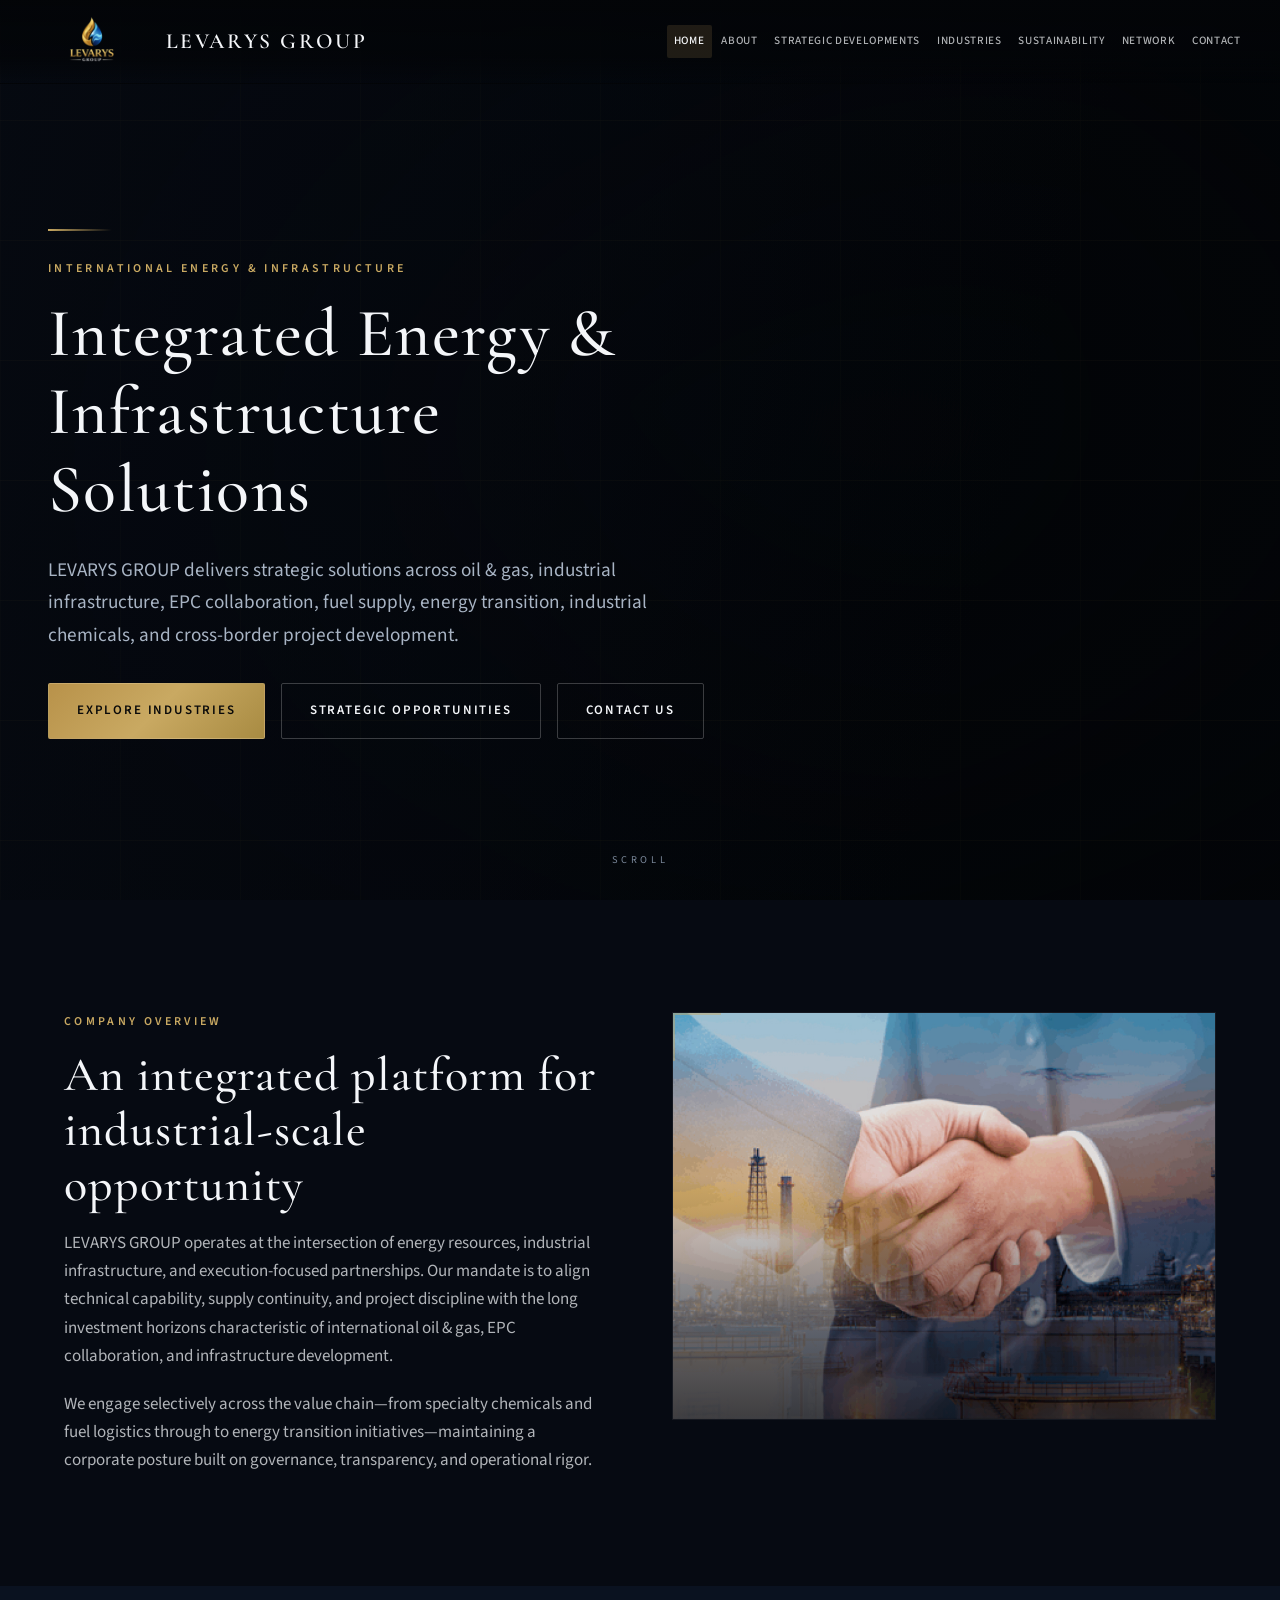
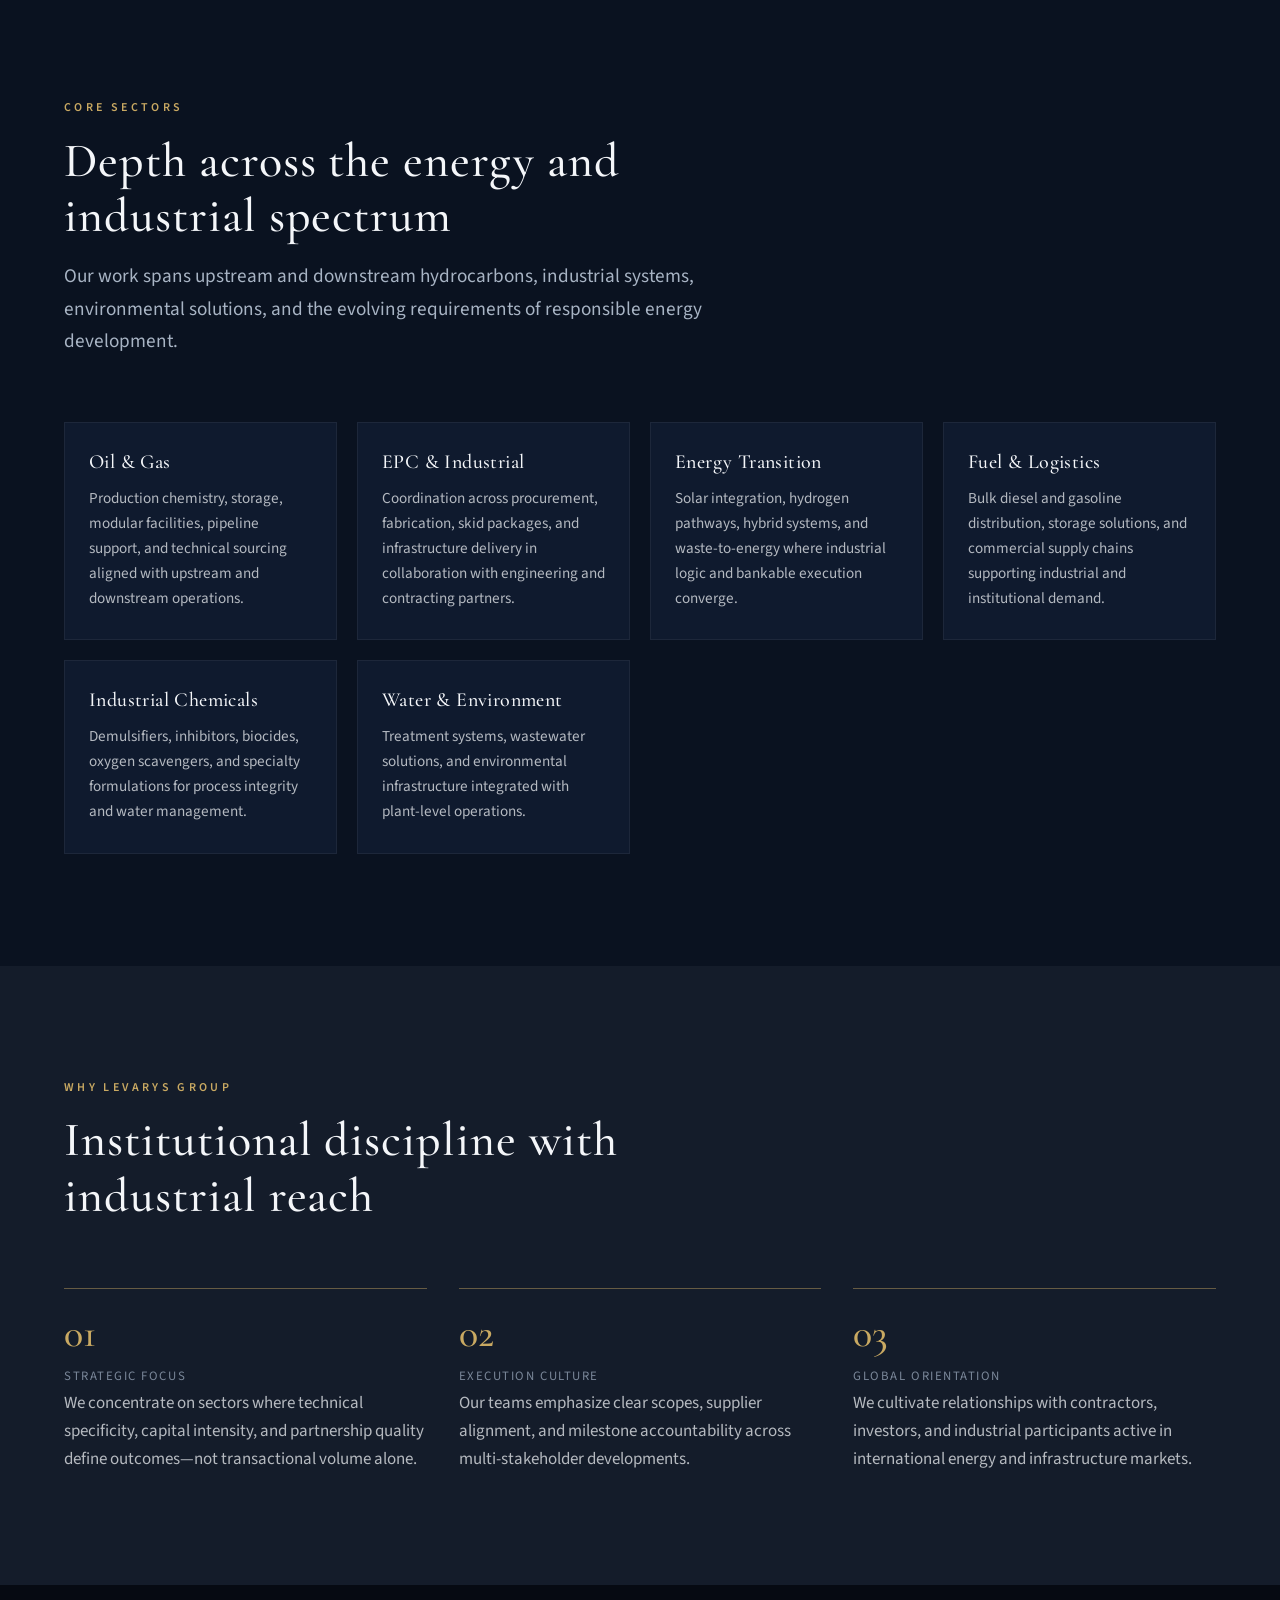
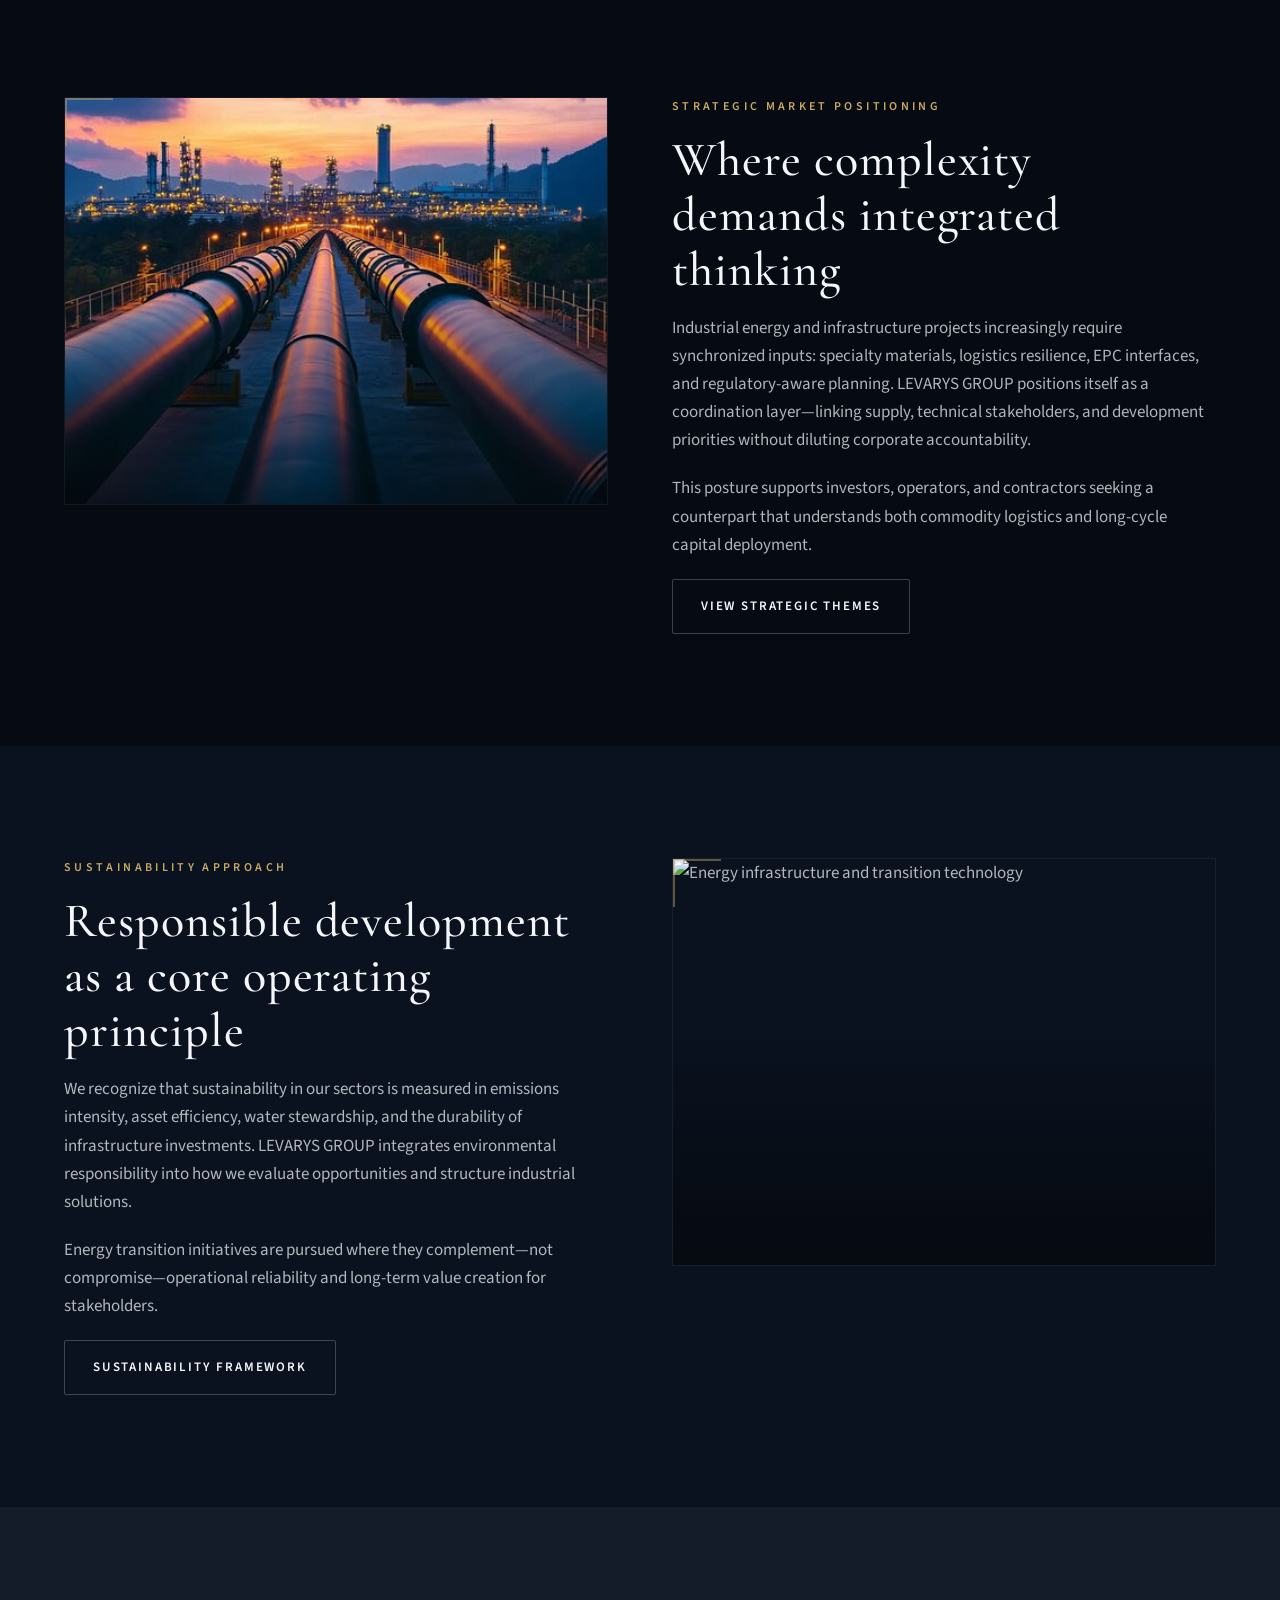
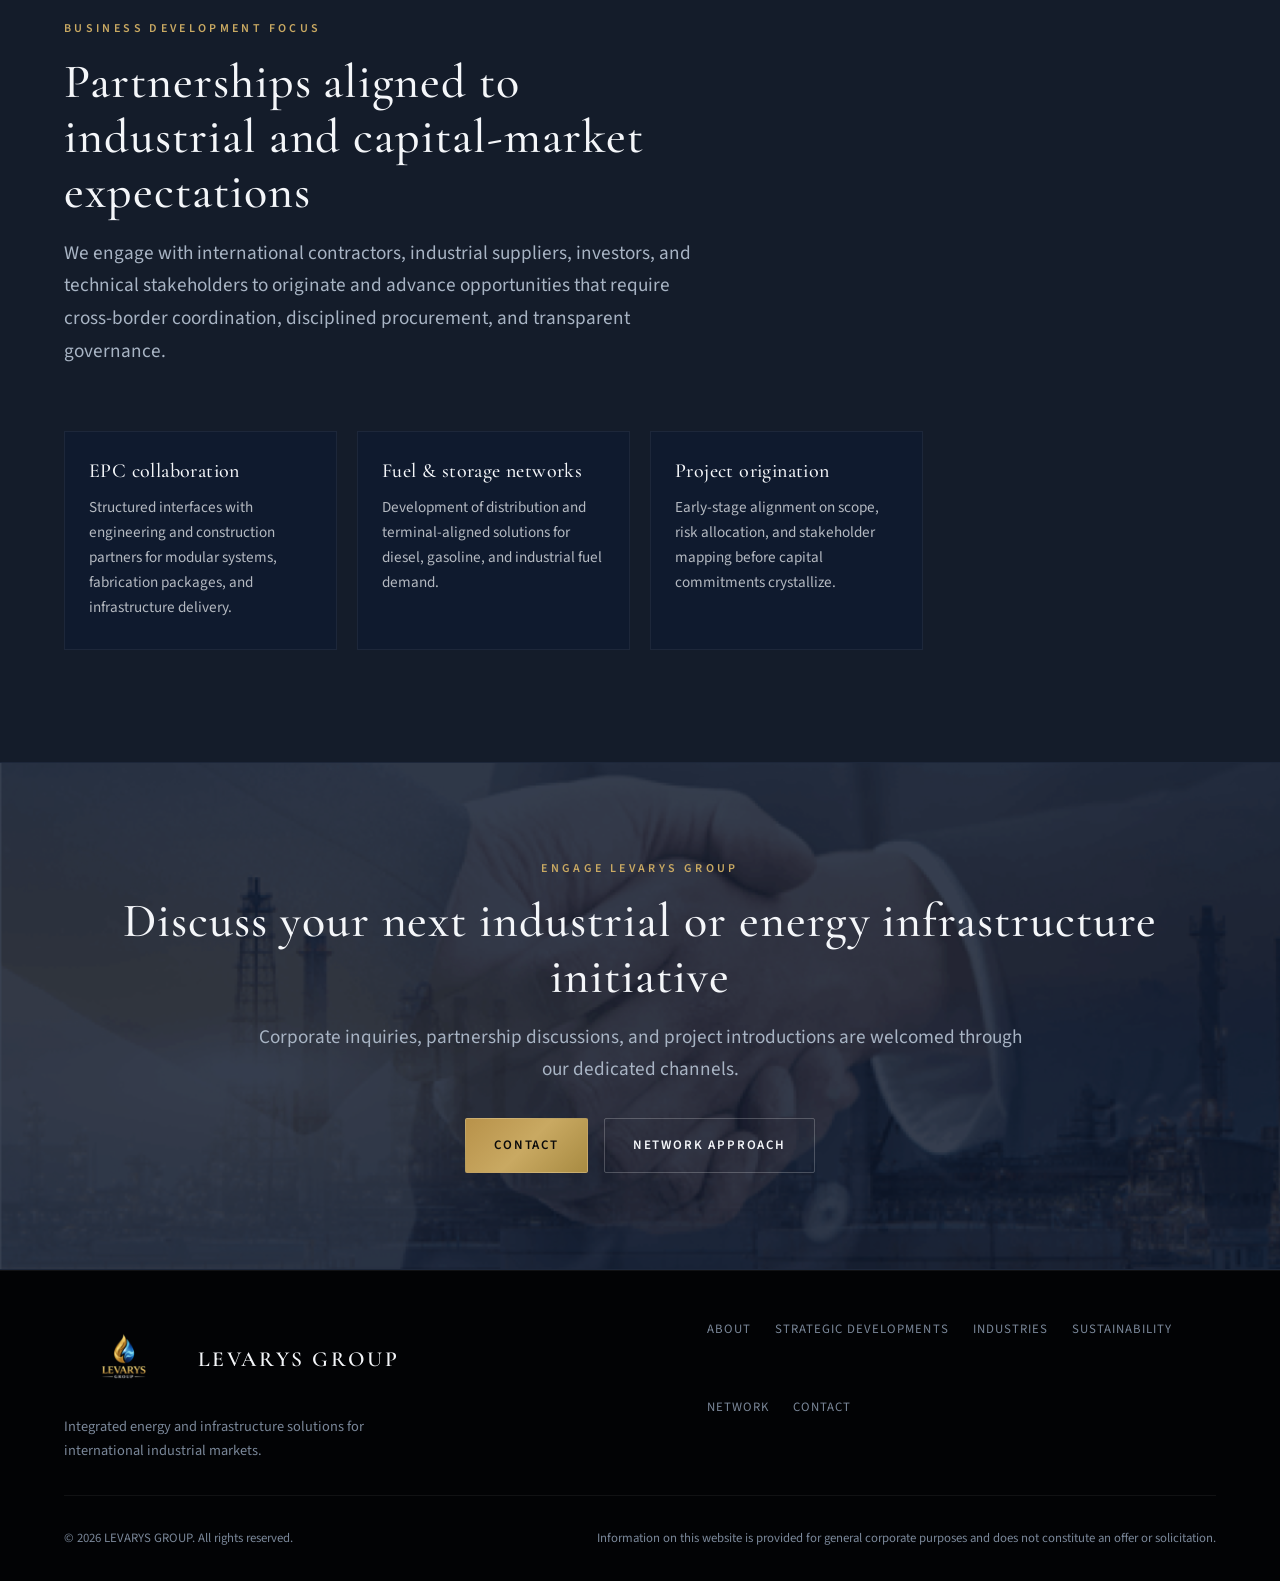
==== commit 6dc0ce81: "pic change + fixes" ====
--- a/index.html
+++ b/index.html
@@ -69,7 +69,7 @@
           <p>We engage selectively across the value chain—from specialty chemicals and fuel logistics through to energy transition initiatives—maintaining a corporate posture built on governance, transparency, and operational rigor.</p>
         </div>
         <div class="media-frame corner-accent" style="position:relative;">
-          <img src="https://images.unsplash.com/photo-1581092160562-40aa08e78837?auto=format&amp;fit=crop&amp;w=1200&amp;q=85" alt="Industrial refinery environment at dusk" width="800" height="600" loading="lazy">
+          <img src="assets/deals.png" alt="Industrial refinery environment at dusk" width="800" height="600" loading="lazy">
         </div>
       </div>
     </section>
--- a/css/styles.css
+++ b/css/styles.css
@@ -650,7 +650,7 @@
   content: "";
   position: absolute;
   inset: 0;
-  background: url("https://images.unsplash.com/photo-1581092160562-40aa08e78837?auto=format&fit=crop&w=2000&q=80")
+  background: url("../assets/deals.png")
     center / cover;
   opacity: 0.18;
   filter: grayscale(0.4);
